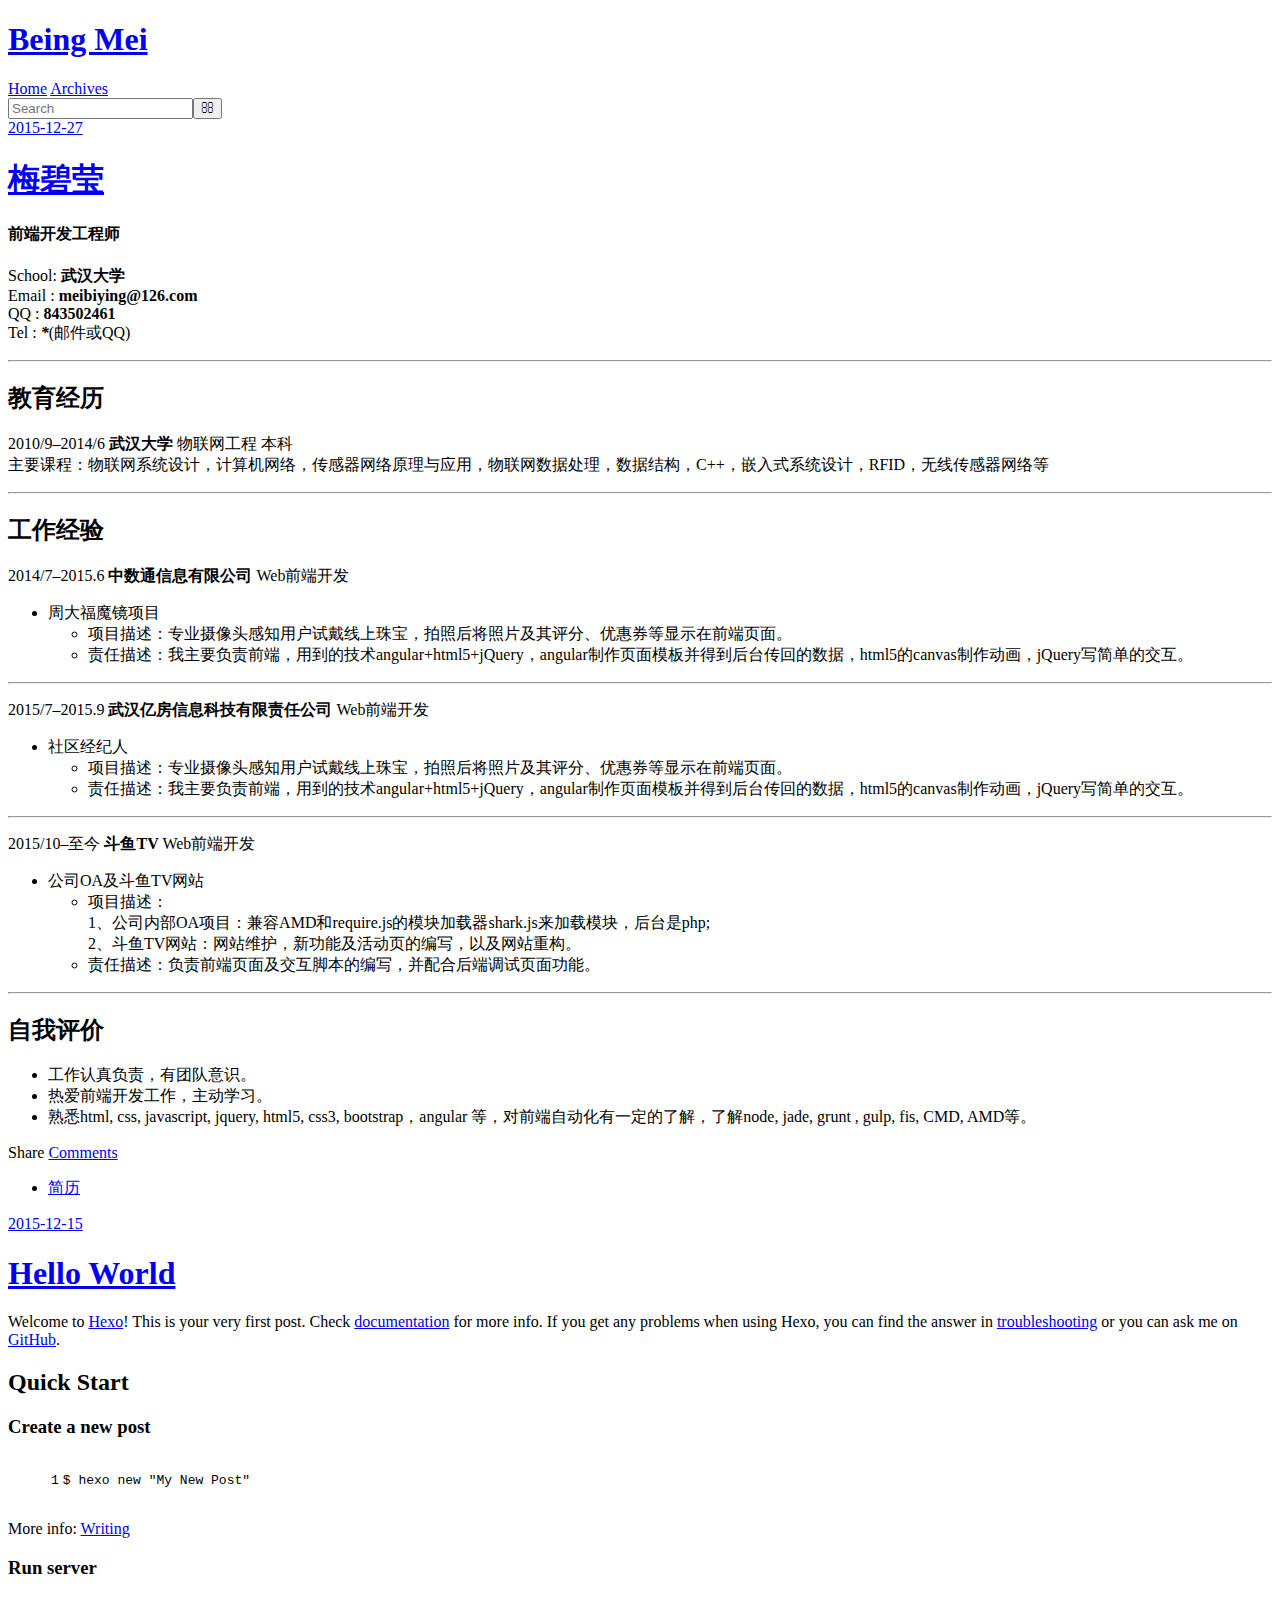
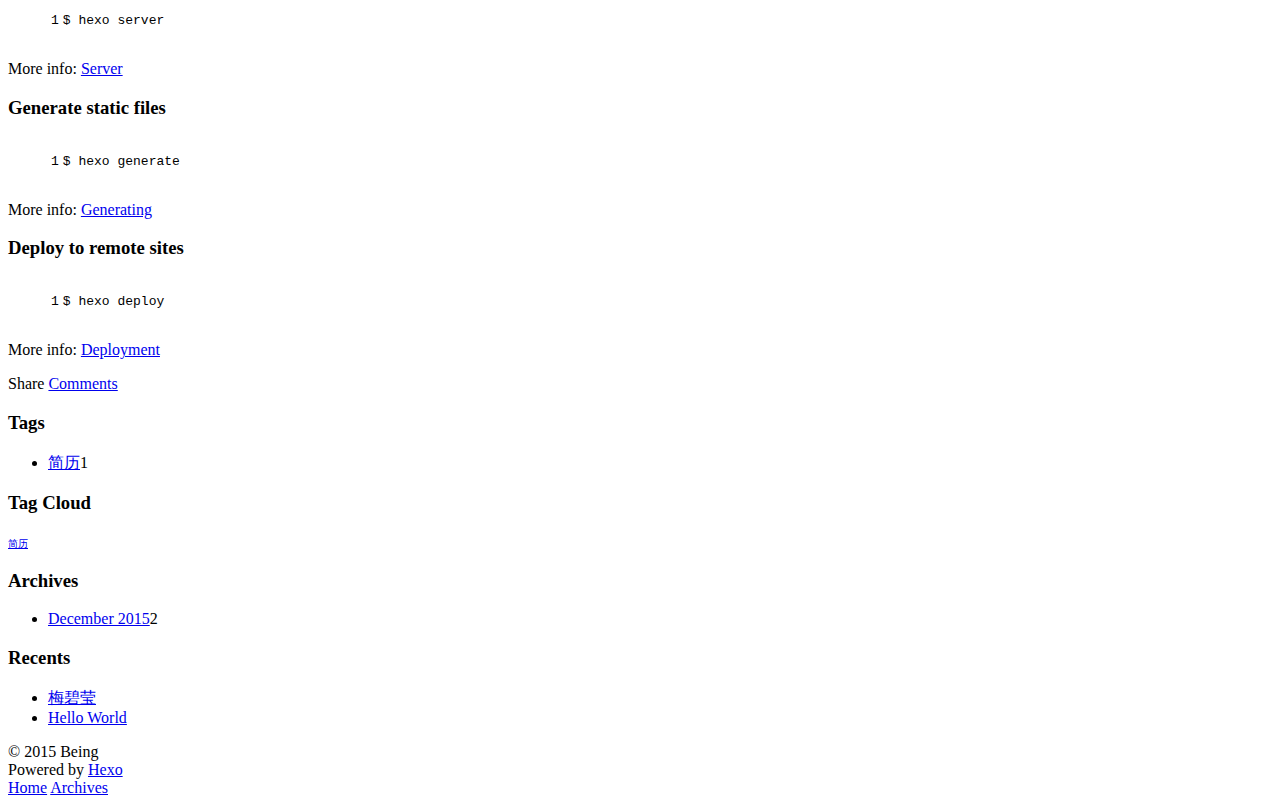
==== index.html @ f61f4438 "Site updated: 2015-12-27 17:57:42" ====
<!DOCTYPE html>
<html>
<head>
  <meta charset="utf-8">
  
  <title>Being Mei</title>
  <meta name="viewport" content="width=device-width, initial-scale=1, maximum-scale=1">
  <meta name="description">
<meta property="og:type" content="website">
<meta property="og:title" content="Being Mei">
<meta property="og:url" content="http://freeethy.github.io/node-hexo/index.html">
<meta property="og:site_name" content="Being Mei">
<meta property="og:description">
<meta name="twitter:card" content="summary">
<meta name="twitter:title" content="Being Mei">
<meta name="twitter:description">
  
    <link rel="alternative" href="/atom.xml" title="Being Mei" type="application/atom+xml">
  
  
    <link rel="icon" href="/favicon.png">
  
  <link href="//fonts.googleapis.com/css?family=Source+Code+Pro" rel="stylesheet" type="text/css">
  <link rel="stylesheet" href="/node-hexo/css/style.css" type="text/css">
  

</head>
<body>
  <div id="container">
    <div id="wrap">
      <header id="header">
  <div id="banner"></div>
  <div id="header-outer" class="outer">
    <div id="header-title" class="inner">
      <h1 id="logo-wrap">
        <a href="/" id="logo">Being Mei</a>
      </h1>
      
    </div>
    <div id="header-inner" class="inner">
      <nav id="main-nav">
        <a id="main-nav-toggle" class="nav-icon"></a>
        
          <a class="main-nav-link" href="/">Home</a>
        
          <a class="main-nav-link" href="/archives">Archives</a>
        
      </nav>
      <nav id="sub-nav">
        
          <a id="nav-rss-link" class="nav-icon" href="/atom.xml" title="RSS Feed"></a>
        
        <a id="nav-search-btn" class="nav-icon" title="Search"></a>
      </nav>
      <div id="search-form-wrap">
        <form action="//google.com/search" method="get" accept-charset="UTF-8" class="search-form"><input type="search" name="q" results="0" class="search-form-input" placeholder="Search"><button type="submit" class="search-form-submit">&#xF002;</button><input type="hidden" name="sitesearch" value="http://freeethy.github.io/node-hexo"></form>
      </div>
    </div>
  </div>
</header>
      <div class="outer">
        <section id="main">
  
    <article id="post-learn-hexo" class="article article-type-post" itemscope itemprop="blogPost">
  <div class="article-meta">
    <a href="/node-hexo/2015/12/27/learn-hexo/" class="article-date">
  <time datetime="2015-12-26T16:00:00.000Z" itemprop="datePublished">2015-12-27</time>
</a>
    
  </div>
  <div class="article-inner">
    
    
      <header class="article-header">
        
  
    <h1 itemprop="name">
      <a class="article-title" href="/node-hexo/2015/12/27/learn-hexo/">梅碧莹</a>
    </h1>
  

      </header>
    
    <div class="article-entry" itemprop="articleBody">
      
        <h4 id="u524D_u7AEF_u5F00_u53D1_u5DE5_u7A0B_u5E08"><a href="#u524D_u7AEF_u5F00_u53D1_u5DE5_u7A0B_u5E08" class="headerlink" title="前端开发工程师"></a>前端开发工程师</h4><p>School: <strong>武汉大学</strong><br>Email : <strong>meibiying@126.com</strong><br>QQ    : <strong>843502461</strong><br>Tel   : <strong><strong><em>*</em></strong></strong>(邮件或QQ)</p>
<hr>
<h2 id="u6559_u80B2_u7ECF_u5386"><a href="#u6559_u80B2_u7ECF_u5386" class="headerlink" title="教育经历"></a>教育经历</h2><p>2010/9–2014/6    <strong>武汉大学</strong>  物联网工程  本科<br>主要课程：物联网系统设计，计算机网络，传感器网络原理与应用，物联网数据处理，数据结构，C++，嵌入式系统设计，RFID，无线传感器网络等</p>
<hr>
<h2 id="u5DE5_u4F5C_u7ECF_u9A8C"><a href="#u5DE5_u4F5C_u7ECF_u9A8C" class="headerlink" title="工作经验"></a>工作经验</h2><p>2014/7–2015.6    <strong>中数通信息有限公司</strong>          Web前端开发</p>
<ul>
<li>周大福魔镜项目<ul>
<li>项目描述：专业摄像头感知用户试戴线上珠宝，拍照后将照片及其评分、优惠券等显示在前端页面。</li>
<li>责任描述：我主要负责前端，用到的技术angular+html5+jQuery，angular制作页面模板并得到后台传回的数据，html5的canvas制作动画，jQuery写简单的交互。</li>
</ul>
</li>
</ul>
<hr>
<p>2015/7–2015.9    <strong>武汉亿房信息科技有限责任公司</strong>  Web前端开发</p>
<ul>
<li>社区经纪人<ul>
<li>项目描述：专业摄像头感知用户试戴线上珠宝，拍照后将照片及其评分、优惠券等显示在前端页面。</li>
<li>责任描述：我主要负责前端，用到的技术angular+html5+jQuery，angular制作页面模板并得到后台传回的数据，html5的canvas制作动画，jQuery写简单的交互。 </li>
</ul>
</li>
</ul>
<hr>
<p>2015/10–至今      <strong>斗鱼TV</strong>  Web前端开发</p>
<ul>
<li>公司OA及斗鱼TV网站<ul>
<li>项目描述：<br>  1、公司内部OA项目：兼容AMD和require.js的模块加载器shark.js来加载模块，后台是php;<br>  2、斗鱼TV网站：网站维护，新功能及活动页的编写，以及网站重构。</li>
<li>责任描述：负责前端页面及交互脚本的编写，并配合后端调试页面功能。</li>
</ul>
</li>
</ul>
<hr>
<h2 id="u81EA_u6211_u8BC4_u4EF7"><a href="#u81EA_u6211_u8BC4_u4EF7" class="headerlink" title="自我评价"></a>自我评价</h2><ul>
<li>工作认真负责，有团队意识。 </li>
<li>热爱前端开发工作，主动学习。 </li>
<li>熟悉html, css, javascript, jquery, html5, css3, bootstrap，angular 等，对前端自动化有一定的了解，了解node, jade, grunt , gulp, fis, CMD, AMD等。</li>
</ul>

      
    </div>
    <footer class="article-footer">
      <a data-url="http://freeethy.github.io/node-hexo/2015/12/27/learn-hexo/" data-id="ciiobfbra00010czrwdf399gy" class="article-share-link">Share</a>
      
        <a href="http://freeethy.github.io/node-hexo/2015/12/27/learn-hexo/#disqus_thread" class="article-comment-link">Comments</a>
      
      
  <ul class="article-tag-list"><li class="article-tag-list-item"><a class="article-tag-list-link" href="/node-hexo/tags/简历/">简历</a></li></ul>

    </footer>
  </div>
  
</article>


  
    <article id="post-hello-world" class="article article-type-post" itemscope itemprop="blogPost">
  <div class="article-meta">
    <a href="/node-hexo/2015/12/15/hello-world/" class="article-date">
  <time datetime="2015-12-15T15:54:50.000Z" itemprop="datePublished">2015-12-15</time>
</a>
    
  </div>
  <div class="article-inner">
    
    
      <header class="article-header">
        
  
    <h1 itemprop="name">
      <a class="article-title" href="/node-hexo/2015/12/15/hello-world/">Hello World</a>
    </h1>
  

      </header>
    
    <div class="article-entry" itemprop="articleBody">
      
        <p>Welcome to <a href="http://hexo.io/" target="_blank" rel="external">Hexo</a>! This is your very first post. Check <a href="http://hexo.io/docs/" target="_blank" rel="external">documentation</a> for more info. If you get any problems when using Hexo, you can find the answer in <a href="http://hexo.io/docs/troubleshooting.html" target="_blank" rel="external">troubleshooting</a> or you can ask me on <a href="https://github.com/hexojs/hexo/issues" target="_blank" rel="external">GitHub</a>.</p>
<h2 id="Quick_Start"><a href="#Quick_Start" class="headerlink" title="Quick Start"></a>Quick Start</h2><h3 id="Create_a_new_post"><a href="#Create_a_new_post" class="headerlink" title="Create a new post"></a>Create a new post</h3><figure class="highlight bash"><table><tr><td class="gutter"><pre><span class="line">1</span><br></pre></td><td class="code"><pre><span class="line">$ hexo new <span class="string">"My New Post"</span></span><br></pre></td></tr></table></figure>
<p>More info: <a href="http://hexo.io/docs/writing.html" target="_blank" rel="external">Writing</a></p>
<h3 id="Run_server"><a href="#Run_server" class="headerlink" title="Run server"></a>Run server</h3><figure class="highlight bash"><table><tr><td class="gutter"><pre><span class="line">1</span><br></pre></td><td class="code"><pre><span class="line">$ hexo server</span><br></pre></td></tr></table></figure>
<p>More info: <a href="http://hexo.io/docs/server.html" target="_blank" rel="external">Server</a></p>
<h3 id="Generate_static_files"><a href="#Generate_static_files" class="headerlink" title="Generate static files"></a>Generate static files</h3><figure class="highlight bash"><table><tr><td class="gutter"><pre><span class="line">1</span><br></pre></td><td class="code"><pre><span class="line">$ hexo generate</span><br></pre></td></tr></table></figure>
<p>More info: <a href="http://hexo.io/docs/generating.html" target="_blank" rel="external">Generating</a></p>
<h3 id="Deploy_to_remote_sites"><a href="#Deploy_to_remote_sites" class="headerlink" title="Deploy to remote sites"></a>Deploy to remote sites</h3><figure class="highlight bash"><table><tr><td class="gutter"><pre><span class="line">1</span><br></pre></td><td class="code"><pre><span class="line">$ hexo deploy</span><br></pre></td></tr></table></figure>
<p>More info: <a href="http://hexo.io/docs/deployment.html" target="_blank" rel="external">Deployment</a></p>

      
    </div>
    <footer class="article-footer">
      <a data-url="http://freeethy.github.io/node-hexo/2015/12/15/hello-world/" data-id="ciiobfbr200000czrcq1jg45f" class="article-share-link">Share</a>
      
        <a href="http://freeethy.github.io/node-hexo/2015/12/15/hello-world/#disqus_thread" class="article-comment-link">Comments</a>
      
      
    </footer>
  </div>
  
</article>


  
  
</section>
        
          <aside id="sidebar">
  
    
  
    
  <div class="widget-wrap">
    <h3 class="widget-title">Tags</h3>
    <div class="widget">
      <ul class="tag-list"><li class="tag-list-item"><a class="tag-list-link" href="/node-hexo/tags/简历/">简历</a><span class="tag-list-count">1</span></li></ul>
    </div>
  </div>

  
    
  <div class="widget-wrap">
    <h3 class="widget-title">Tag Cloud</h3>
    <div class="widget tagcloud">
      <a href="/node-hexo/tags/简历/" style="font-size: 10px;">简历</a>
    </div>
  </div>

  
    
  <div class="widget-wrap">
    <h3 class="widget-title">Archives</h3>
    <div class="widget">
      <ul class="archive-list"><li class="archive-list-item"><a class="archive-list-link" href="/node-hexo/archives/2015/12/">December 2015</a><span class="archive-list-count">2</span></li></ul>
    </div>
  </div>

  
    
  <div class="widget-wrap">
    <h3 class="widget-title">Recents</h3>
    <div class="widget">
      <ul>
        
          <li>
            <a href="/node-hexo/2015/12/27/learn-hexo/">梅碧莹</a>
          </li>
        
          <li>
            <a href="/node-hexo/2015/12/15/hello-world/">Hello World</a>
          </li>
        
      </ul>
    </div>
  </div>

  
</aside>
        
      </div>
      <footer id="footer">
  
  <div class="outer">
    <div id="footer-info" class="inner">
      &copy; 2015 Being<br>
      Powered by <a href="http://hexo.io/" target="_blank">Hexo</a>
    </div>
  </div>
</footer>
    </div>
    <nav id="mobile-nav">
  
    <a href="/" class="mobile-nav-link">Home</a>
  
    <a href="/archives" class="mobile-nav-link">Archives</a>
  
</nav>
    
<script>
  var disqus_shortname = 'freeethy';
  
  (function(){
    var dsq = document.createElement('script');
    dsq.type = 'text/javascript';
    dsq.async = true;
    dsq.src = '//' + disqus_shortname + '.disqus.com/count.js';
    (document.getElementsByTagName('head')[0] || document.getElementsByTagName('body')[0]).appendChild(dsq);
  })();
</script>


<script src="//ajax.googleapis.com/ajax/libs/jquery/2.0.3/jquery.min.js"></script>


  <link rel="stylesheet" href="/node-hexo/fancybox/jquery.fancybox.css" type="text/css">
  <script src="/node-hexo/fancybox/jquery.fancybox.pack.js" type="text/javascript"></script>


<script src="/node-hexo/js/script.js" type="text/javascript"></script>

  </div>

  <script id="dsq-count-scr" src="//freeethy.disqus.com/count.js" async></script>
</body>
</html>
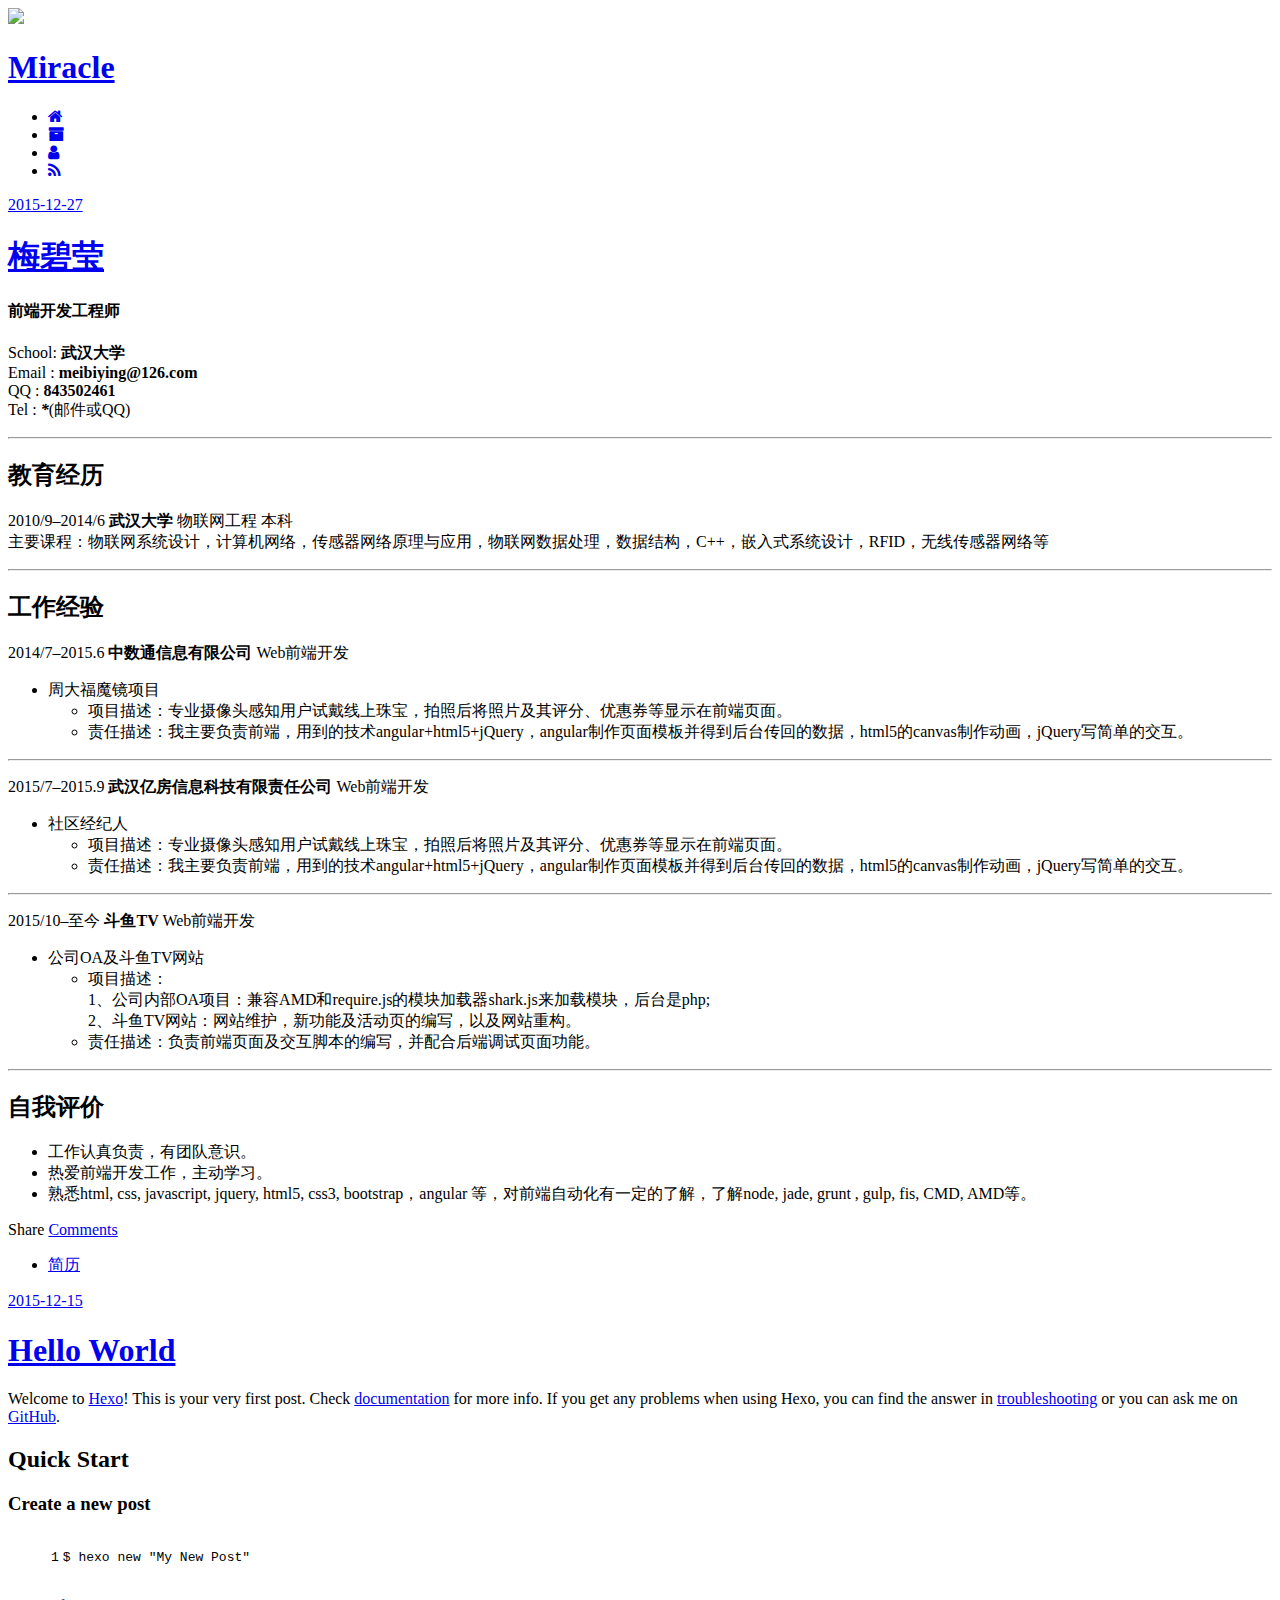
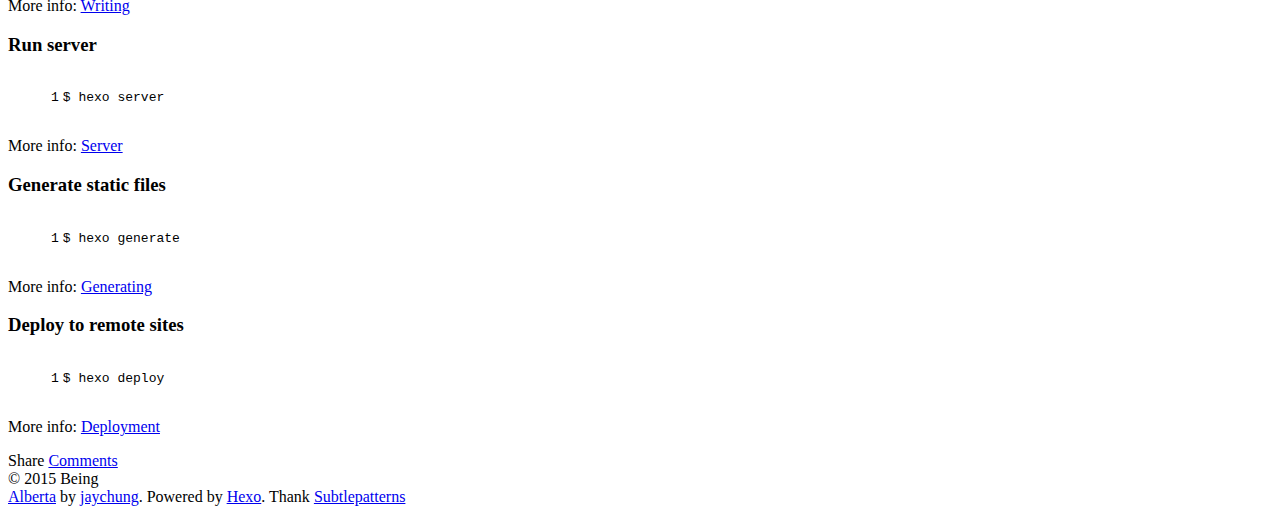
==== commit 02f40233: "Site updated: 2015-12-27 18:06:58" ====
--- a/index.html
+++ b/index.html
@@ -3,58 +3,56 @@
 <head>
   <meta charset="utf-8">
   
-  <title>Being Mei</title>
+  <title>Miracle</title>
   <meta name="viewport" content="width=device-width, initial-scale=1, maximum-scale=1">
   <meta name="description">
 <meta property="og:type" content="website">
-<meta property="og:title" content="Being Mei">
+<meta property="og:title" content="Miracle">
 <meta property="og:url" content="http://freeethy.github.io/node-hexo/index.html">
-<meta property="og:site_name" content="Being Mei">
+<meta property="og:site_name" content="Miracle">
 <meta property="og:description">
 <meta name="twitter:card" content="summary">
-<meta name="twitter:title" content="Being Mei">
+<meta name="twitter:title" content="Miracle">
 <meta name="twitter:description">
   
-    <link rel="alternative" href="/atom.xml" title="Being Mei" type="application/atom+xml">
-  
-  
-    <link rel="icon" href="/favicon.png">
+    <link rel="alternative" href="/atom.xml" title="Miracle" type="application/atom+xml">
+  
   
   <link href="//fonts.googleapis.com/css?family=Source+Code+Pro" rel="stylesheet" type="text/css">
+  <link href="//maxcdn.bootstrapcdn.com/font-awesome/4.2.0/css/font-awesome.min.css" rel="stylesheet">
   <link rel="stylesheet" href="/node-hexo/css/style.css" type="text/css">
   
-
 </head>
 <body>
   <div id="container">
     <div id="wrap">
       <header id="header">
-  <div id="banner"></div>
+  <div id="overlay"></div>
   <div id="header-outer" class="outer">
+    <div id="profile_img">
+      <img id="circle_img" src="holder.js/150x150" />
+    </div>
     <div id="header-title" class="inner">
       <h1 id="logo-wrap">
-        <a href="/" id="logo">Being Mei</a>
+        <a href="/" id="logo">Miracle</a>
       </h1>
       
     </div>
-    <div id="header-inner" class="inner">
+    <div id="header-menu">
       <nav id="main-nav">
-        <a id="main-nav-toggle" class="nav-icon"></a>
-        
-          <a class="main-nav-link" href="/">Home</a>
-        
-          <a class="main-nav-link" href="/archives">Archives</a>
-        
+        <ul>
+        
+          <li><a href="/"><i class="fa fa-home icon-setting"></i></a></li>
+        
+          <li><a href="/archives"><i class="fa fa-archive icon-setting"></i></a></li>
+        
+          <li><a href="/about"><i class="fa fa-user icon-setting"></i></a></li>
+        
+        
+          <li><a href="/atom.xml"><i class="fa fa-rss %> icon-setting"></i></a></li>
+        
+        </ul>
       </nav>
-      <nav id="sub-nav">
-        
-          <a id="nav-rss-link" class="nav-icon" href="/atom.xml" title="RSS Feed"></a>
-        
-        <a id="nav-search-btn" class="nav-icon" title="Search"></a>
-      </nav>
-      <div id="search-form-wrap">
-        <form action="//google.com/search" method="get" accept-charset="UTF-8" class="search-form"><input type="search" name="q" results="0" class="search-form-input" placeholder="Search"><button type="submit" class="search-form-submit">&#xF002;</button><input type="hidden" name="sitesearch" value="http://freeethy.github.io/node-hexo"></form>
-      </div>
     </div>
   </div>
 </header>
@@ -187,76 +185,18 @@
   
 </section>
         
-          <aside id="sidebar">
-  
-    
-  
-    
-  <div class="widget-wrap">
-    <h3 class="widget-title">Tags</h3>
-    <div class="widget">
-      <ul class="tag-list"><li class="tag-list-item"><a class="tag-list-link" href="/node-hexo/tags/简历/">简历</a><span class="tag-list-count">1</span></li></ul>
-    </div>
-  </div>
-
-  
-    
-  <div class="widget-wrap">
-    <h3 class="widget-title">Tag Cloud</h3>
-    <div class="widget tagcloud">
-      <a href="/node-hexo/tags/简历/" style="font-size: 10px;">简历</a>
-    </div>
-  </div>
-
-  
-    
-  <div class="widget-wrap">
-    <h3 class="widget-title">Archives</h3>
-    <div class="widget">
-      <ul class="archive-list"><li class="archive-list-item"><a class="archive-list-link" href="/node-hexo/archives/2015/12/">December 2015</a><span class="archive-list-count">2</span></li></ul>
-    </div>
-  </div>
-
-  
-    
-  <div class="widget-wrap">
-    <h3 class="widget-title">Recents</h3>
-    <div class="widget">
-      <ul>
-        
-          <li>
-            <a href="/node-hexo/2015/12/27/learn-hexo/">梅碧莹</a>
-          </li>
-        
-          <li>
-            <a href="/node-hexo/2015/12/15/hello-world/">Hello World</a>
-          </li>
-        
-      </ul>
-    </div>
-  </div>
-
-  
-</aside>
-        
       </div>
       <footer id="footer">
   
   <div class="outer">
     <div id="footer-info" class="inner">
       &copy; 2015 Being<br>
-      Powered by <a href="http://hexo.io/" target="_blank">Hexo</a>
+      <a href="https://github.com/ken8203/hexo-theme-alberta" target="_blank">Alberta</a> by <a href="http://jaychung.tw" target="_blank">jaychung</a>. Powered by <a href="http://hexo.io/" target="_blank">Hexo</a>. Thank <a href="http://subtlepatterns.com/" target="_blank">Subtlepatterns</a>
     </div>
   </div>
 </footer>
     </div>
-    <nav id="mobile-nav">
-  
-    <a href="/" class="mobile-nav-link">Home</a>
-  
-    <a href="/archives" class="mobile-nav-link">Archives</a>
-  
-</nav>
+    
     
 <script>
   var disqus_shortname = 'freeethy';
@@ -272,7 +212,7 @@
 
 
 <script src="//ajax.googleapis.com/ajax/libs/jquery/2.0.3/jquery.min.js"></script>
-
+<script src="//imsky.github.io/holder/holder.js"></script>
 
   <link rel="stylesheet" href="/node-hexo/fancybox/jquery.fancybox.css" type="text/css">
   <script src="/node-hexo/fancybox/jquery.fancybox.pack.js" type="text/javascript"></script>
@@ -281,7 +221,5 @@
 <script src="/node-hexo/js/script.js" type="text/javascript"></script>
 
   </div>
-
-  <script id="dsq-count-scr" src="//freeethy.disqus.com/count.js" async></script>
 </body>
 </html>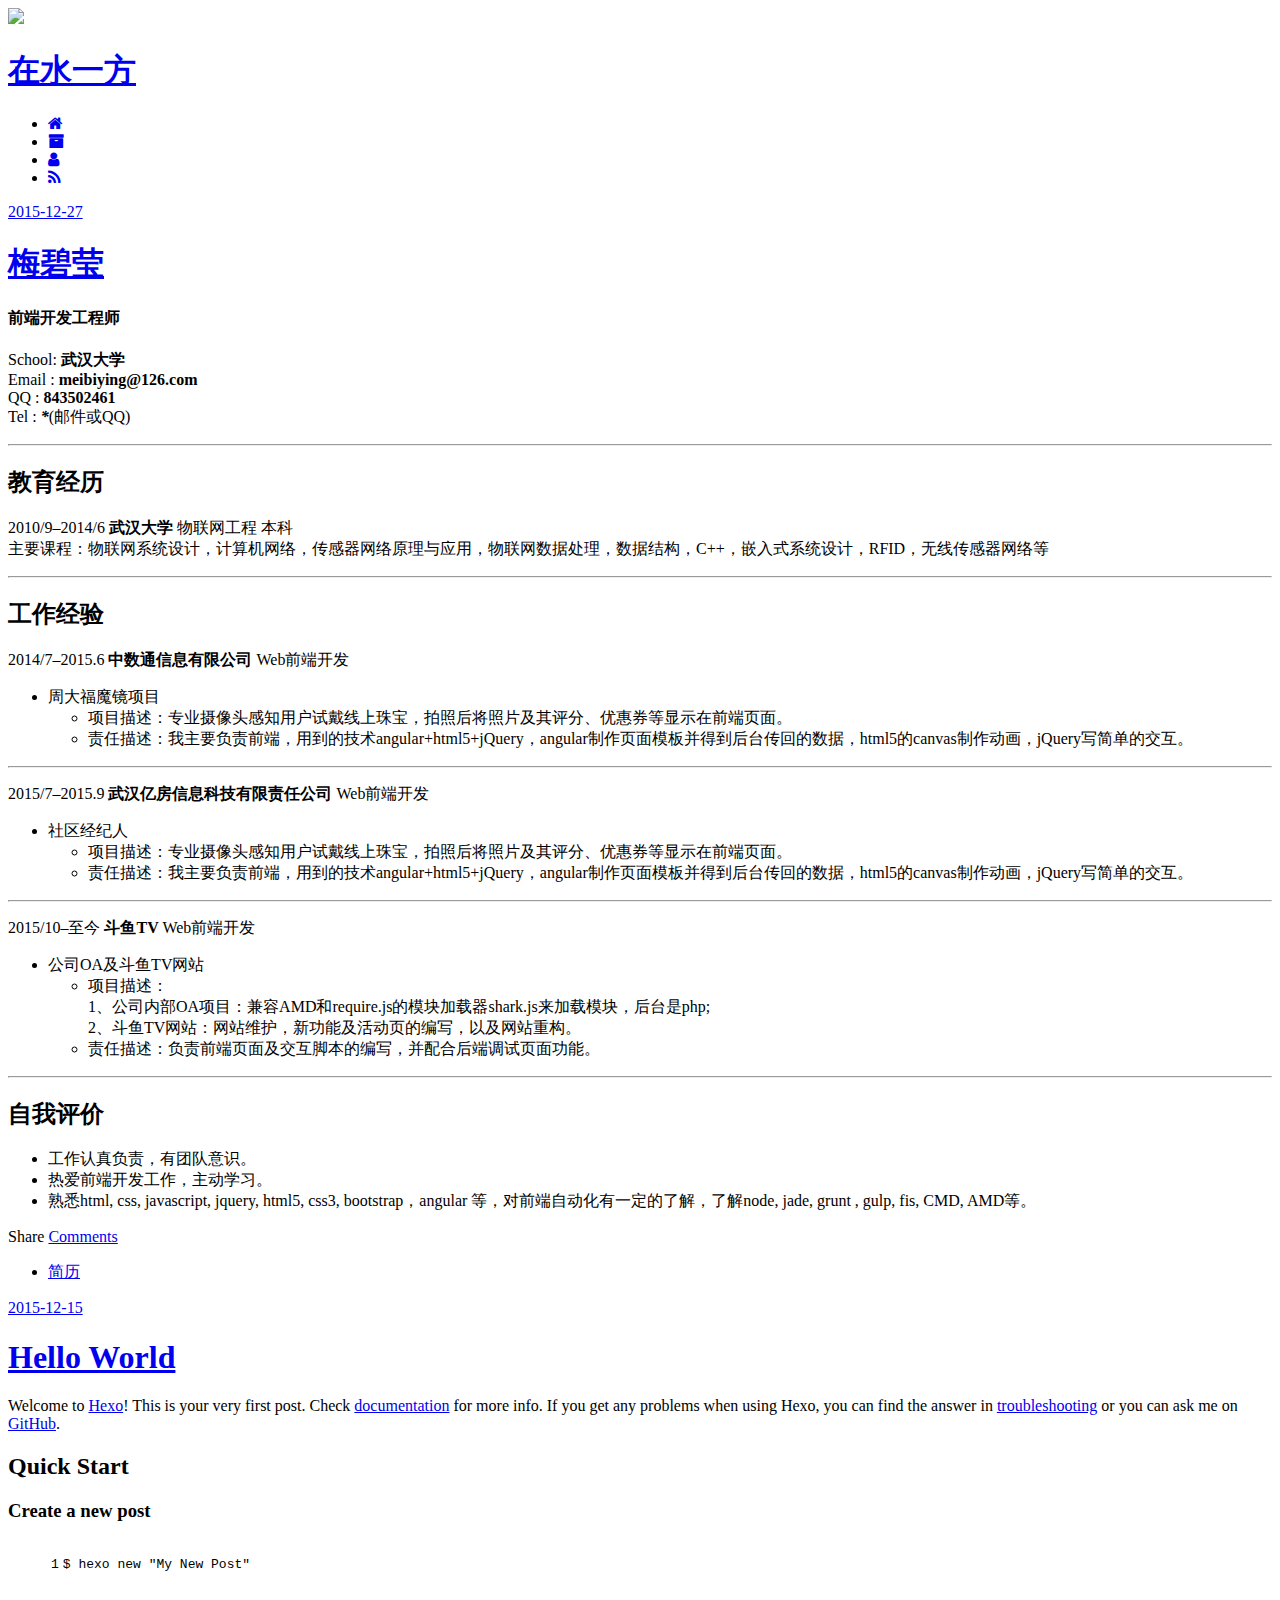
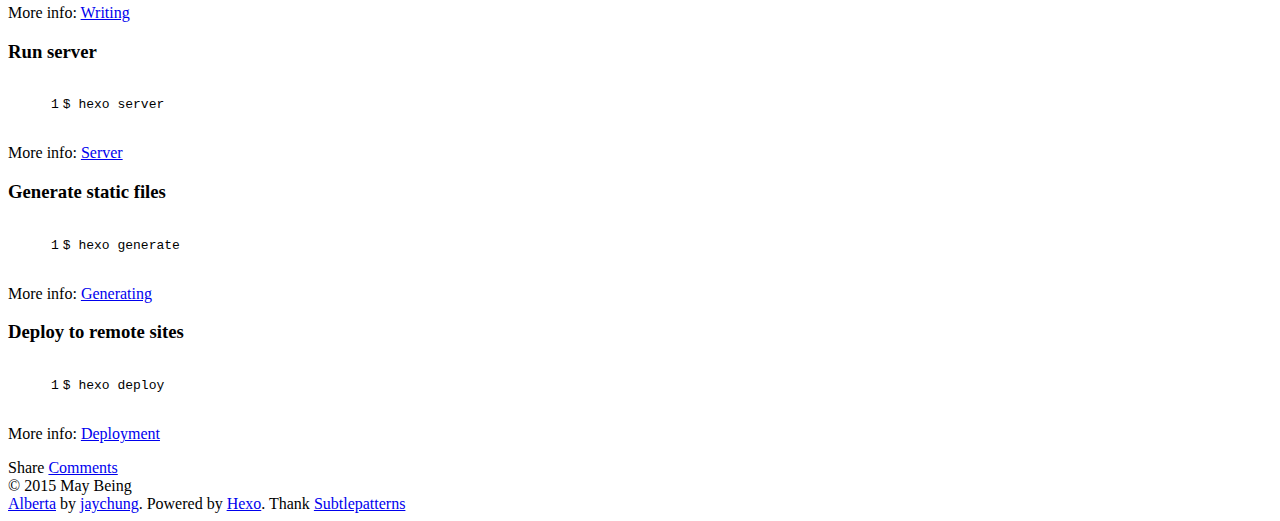
==== commit 82ffe898: "Site updated: 2015-12-27 18:09:26" ====
--- a/index.html
+++ b/index.html
@@ -3,19 +3,19 @@
 <head>
   <meta charset="utf-8">
   
-  <title>Miracle</title>
+  <title>在水一方</title>
   <meta name="viewport" content="width=device-width, initial-scale=1, maximum-scale=1">
   <meta name="description">
 <meta property="og:type" content="website">
-<meta property="og:title" content="Miracle">
+<meta property="og:title" content="在水一方">
 <meta property="og:url" content="http://freeethy.github.io/node-hexo/index.html">
-<meta property="og:site_name" content="Miracle">
+<meta property="og:site_name" content="在水一方">
 <meta property="og:description">
 <meta name="twitter:card" content="summary">
-<meta name="twitter:title" content="Miracle">
+<meta name="twitter:title" content="在水一方">
 <meta name="twitter:description">
   
-    <link rel="alternative" href="/atom.xml" title="Miracle" type="application/atom+xml">
+    <link rel="alternative" href="/atom.xml" title="在水一方" type="application/atom+xml">
   
   
   <link href="//fonts.googleapis.com/css?family=Source+Code+Pro" rel="stylesheet" type="text/css">
@@ -34,7 +34,7 @@
     </div>
     <div id="header-title" class="inner">
       <h1 id="logo-wrap">
-        <a href="/" id="logo">Miracle</a>
+        <a href="/" id="logo">在水一方</a>
       </h1>
       
     </div>
@@ -190,7 +190,7 @@
   
   <div class="outer">
     <div id="footer-info" class="inner">
-      &copy; 2015 Being<br>
+      &copy; 2015 May Being<br>
       <a href="https://github.com/ken8203/hexo-theme-alberta" target="_blank">Alberta</a> by <a href="http://jaychung.tw" target="_blank">jaychung</a>. Powered by <a href="http://hexo.io/" target="_blank">Hexo</a>. Thank <a href="http://subtlepatterns.com/" target="_blank">Subtlepatterns</a>
     </div>
   </div>
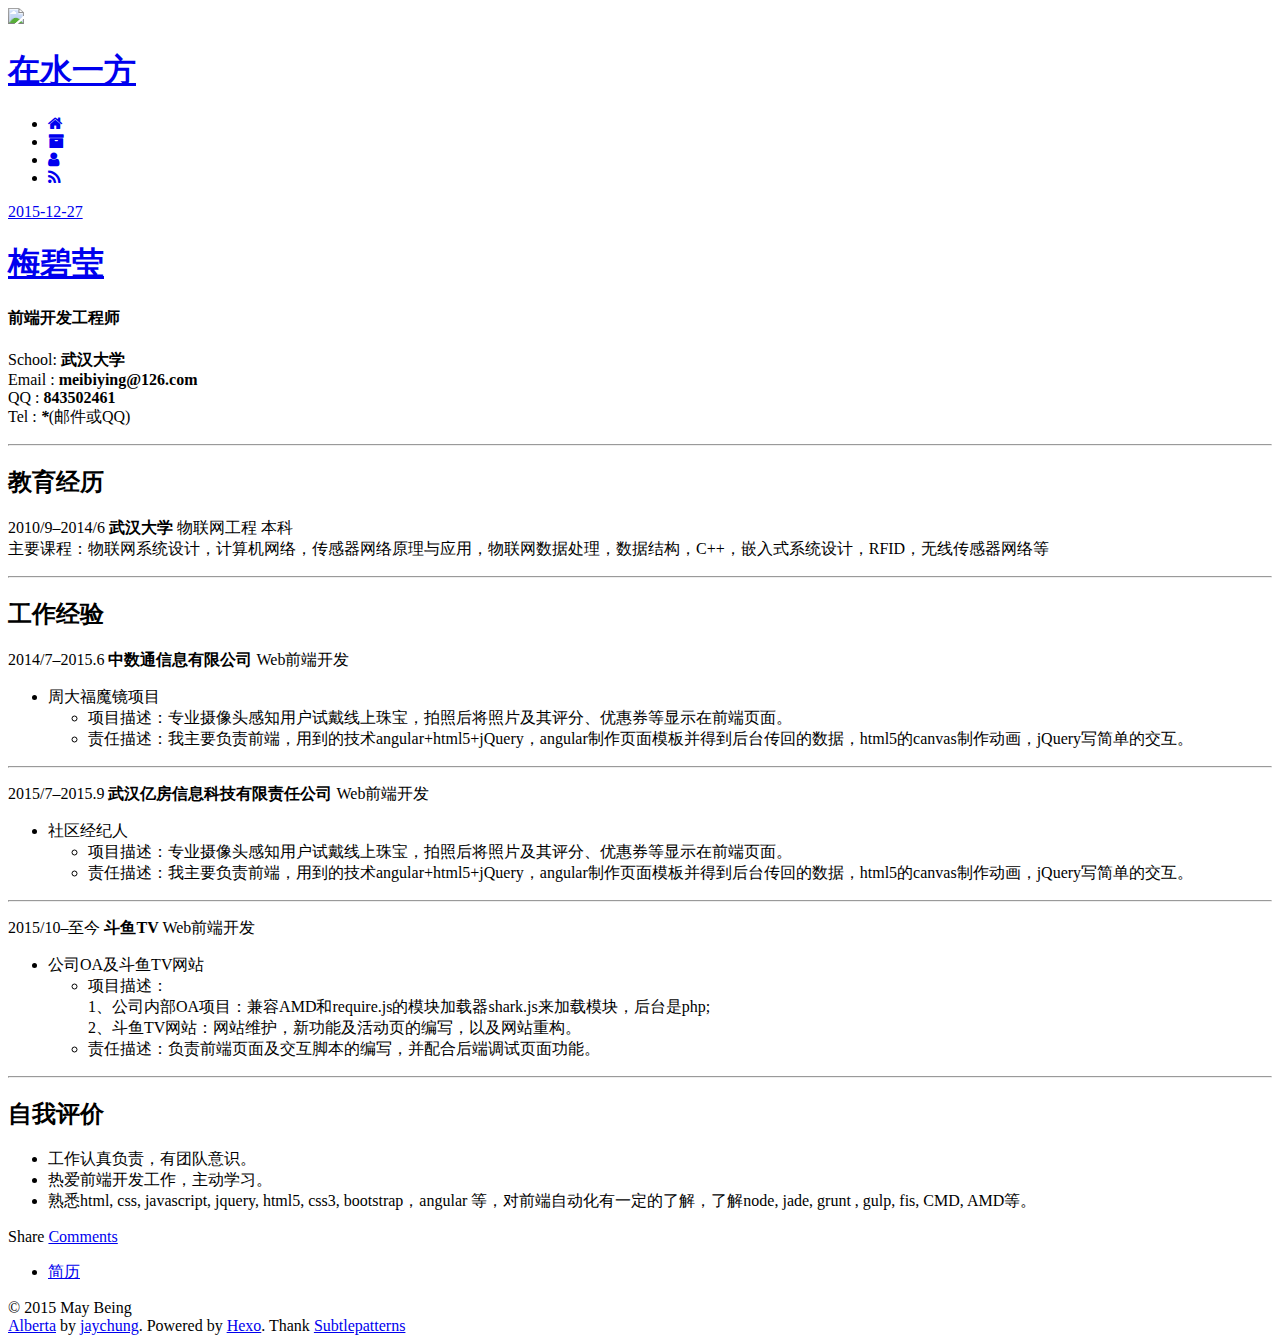
==== commit cf13e08f: "Site updated: 2015-12-27 18:19:25" ====
--- a/index.html
+++ b/index.html
@@ -135,53 +135,6 @@
 
 
   
-    <article id="post-hello-world" class="article article-type-post" itemscope itemprop="blogPost">
-  <div class="article-meta">
-    <a href="/node-hexo/2015/12/15/hello-world/" class="article-date">
-  <time datetime="2015-12-15T15:54:50.000Z" itemprop="datePublished">2015-12-15</time>
-</a>
-    
-  </div>
-  <div class="article-inner">
-    
-    
-      <header class="article-header">
-        
-  
-    <h1 itemprop="name">
-      <a class="article-title" href="/node-hexo/2015/12/15/hello-world/">Hello World</a>
-    </h1>
-  
-
-      </header>
-    
-    <div class="article-entry" itemprop="articleBody">
-      
-        <p>Welcome to <a href="http://hexo.io/" target="_blank" rel="external">Hexo</a>! This is your very first post. Check <a href="http://hexo.io/docs/" target="_blank" rel="external">documentation</a> for more info. If you get any problems when using Hexo, you can find the answer in <a href="http://hexo.io/docs/troubleshooting.html" target="_blank" rel="external">troubleshooting</a> or you can ask me on <a href="https://github.com/hexojs/hexo/issues" target="_blank" rel="external">GitHub</a>.</p>
-<h2 id="Quick_Start"><a href="#Quick_Start" class="headerlink" title="Quick Start"></a>Quick Start</h2><h3 id="Create_a_new_post"><a href="#Create_a_new_post" class="headerlink" title="Create a new post"></a>Create a new post</h3><figure class="highlight bash"><table><tr><td class="gutter"><pre><span class="line">1</span><br></pre></td><td class="code"><pre><span class="line">$ hexo new <span class="string">"My New Post"</span></span><br></pre></td></tr></table></figure>
-<p>More info: <a href="http://hexo.io/docs/writing.html" target="_blank" rel="external">Writing</a></p>
-<h3 id="Run_server"><a href="#Run_server" class="headerlink" title="Run server"></a>Run server</h3><figure class="highlight bash"><table><tr><td class="gutter"><pre><span class="line">1</span><br></pre></td><td class="code"><pre><span class="line">$ hexo server</span><br></pre></td></tr></table></figure>
-<p>More info: <a href="http://hexo.io/docs/server.html" target="_blank" rel="external">Server</a></p>
-<h3 id="Generate_static_files"><a href="#Generate_static_files" class="headerlink" title="Generate static files"></a>Generate static files</h3><figure class="highlight bash"><table><tr><td class="gutter"><pre><span class="line">1</span><br></pre></td><td class="code"><pre><span class="line">$ hexo generate</span><br></pre></td></tr></table></figure>
-<p>More info: <a href="http://hexo.io/docs/generating.html" target="_blank" rel="external">Generating</a></p>
-<h3 id="Deploy_to_remote_sites"><a href="#Deploy_to_remote_sites" class="headerlink" title="Deploy to remote sites"></a>Deploy to remote sites</h3><figure class="highlight bash"><table><tr><td class="gutter"><pre><span class="line">1</span><br></pre></td><td class="code"><pre><span class="line">$ hexo deploy</span><br></pre></td></tr></table></figure>
-<p>More info: <a href="http://hexo.io/docs/deployment.html" target="_blank" rel="external">Deployment</a></p>
-
-      
-    </div>
-    <footer class="article-footer">
-      <a data-url="http://freeethy.github.io/node-hexo/2015/12/15/hello-world/" data-id="ciiobfbr200000czrcq1jg45f" class="article-share-link">Share</a>
-      
-        <a href="http://freeethy.github.io/node-hexo/2015/12/15/hello-world/#disqus_thread" class="article-comment-link">Comments</a>
-      
-      
-    </footer>
-  </div>
-  
-</article>
-
-
-  
   
 </section>
         
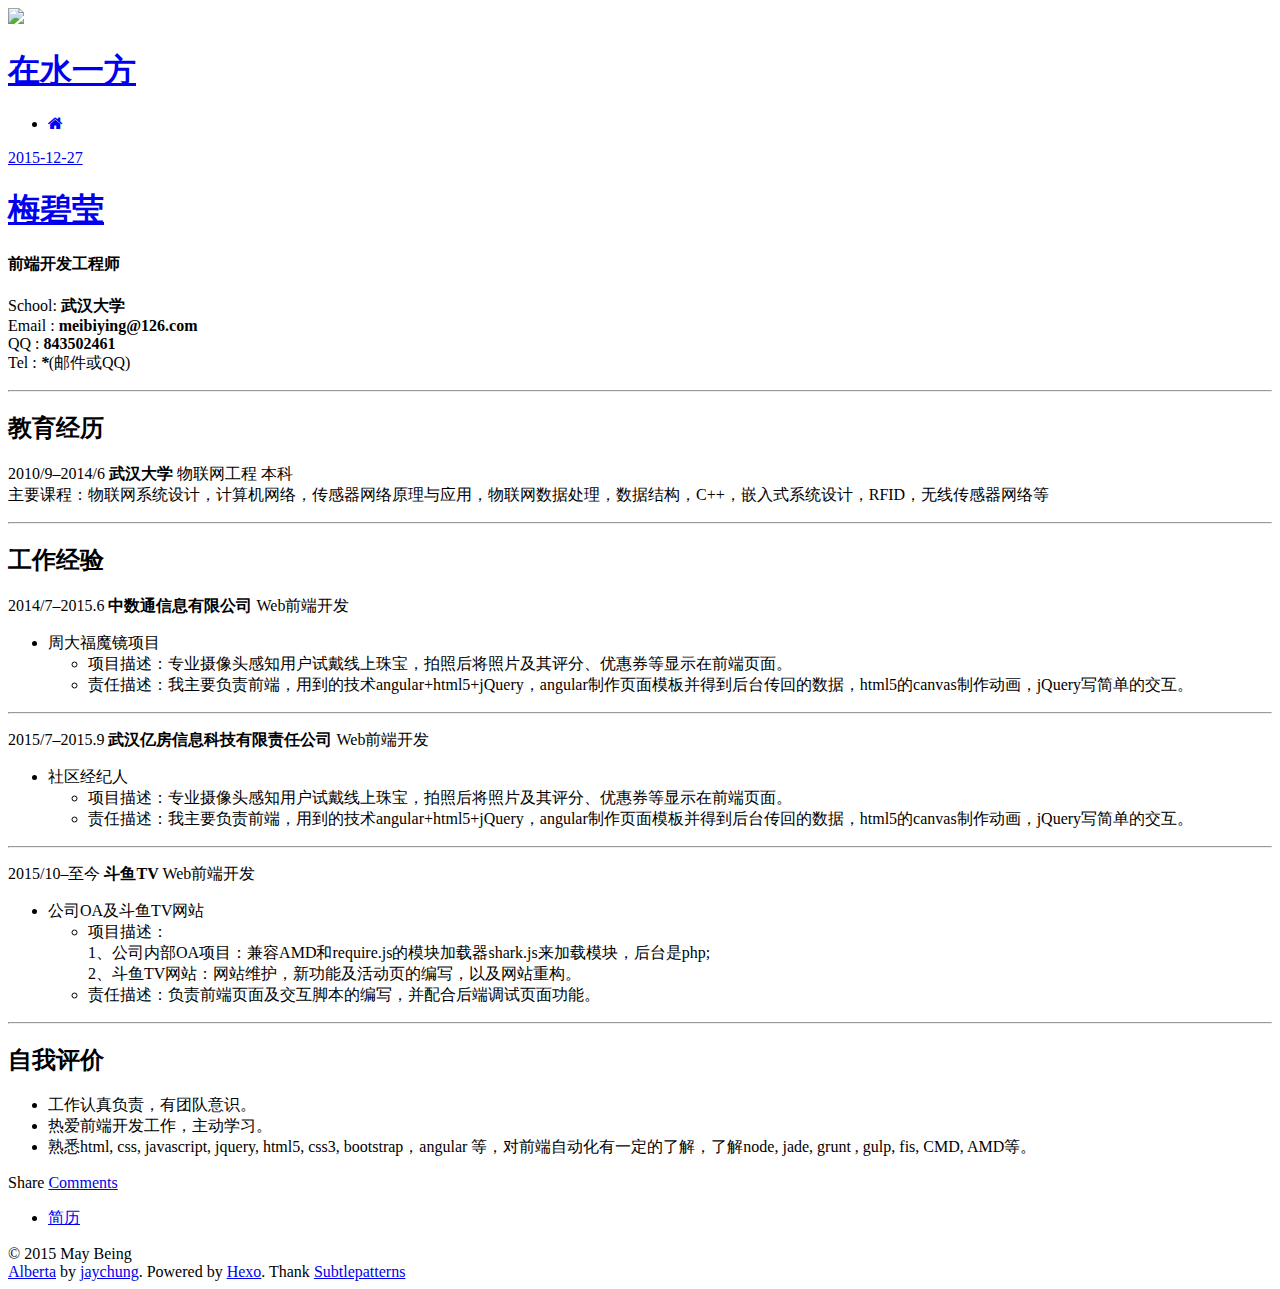
==== commit 017606a2: "Site updated: 2015-12-27 18:30:44" ====
--- a/index.html
+++ b/index.html
@@ -15,8 +15,6 @@
 <meta name="twitter:title" content="在水一方">
 <meta name="twitter:description">
   
-    <link rel="alternative" href="/atom.xml" title="在水一方" type="application/atom+xml">
-  
   
   <link href="//fonts.googleapis.com/css?family=Source+Code+Pro" rel="stylesheet" type="text/css">
   <link href="//maxcdn.bootstrapcdn.com/font-awesome/4.2.0/css/font-awesome.min.css" rel="stylesheet">
@@ -30,7 +28,7 @@
   <div id="overlay"></div>
   <div id="header-outer" class="outer">
     <div id="profile_img">
-      <img id="circle_img" src="holder.js/150x150" />
+      <img id="circle_img" src="source/css/images/me.jpg" />
     </div>
     <div id="header-title" class="inner">
       <h1 id="logo-wrap">
@@ -44,12 +42,6 @@
         
           <li><a href="/"><i class="fa fa-home icon-setting"></i></a></li>
         
-          <li><a href="/archives"><i class="fa fa-archive icon-setting"></i></a></li>
-        
-          <li><a href="/about"><i class="fa fa-user icon-setting"></i></a></li>
-        
-        
-          <li><a href="/atom.xml"><i class="fa fa-rss %> icon-setting"></i></a></li>
         
         </ul>
       </nav>
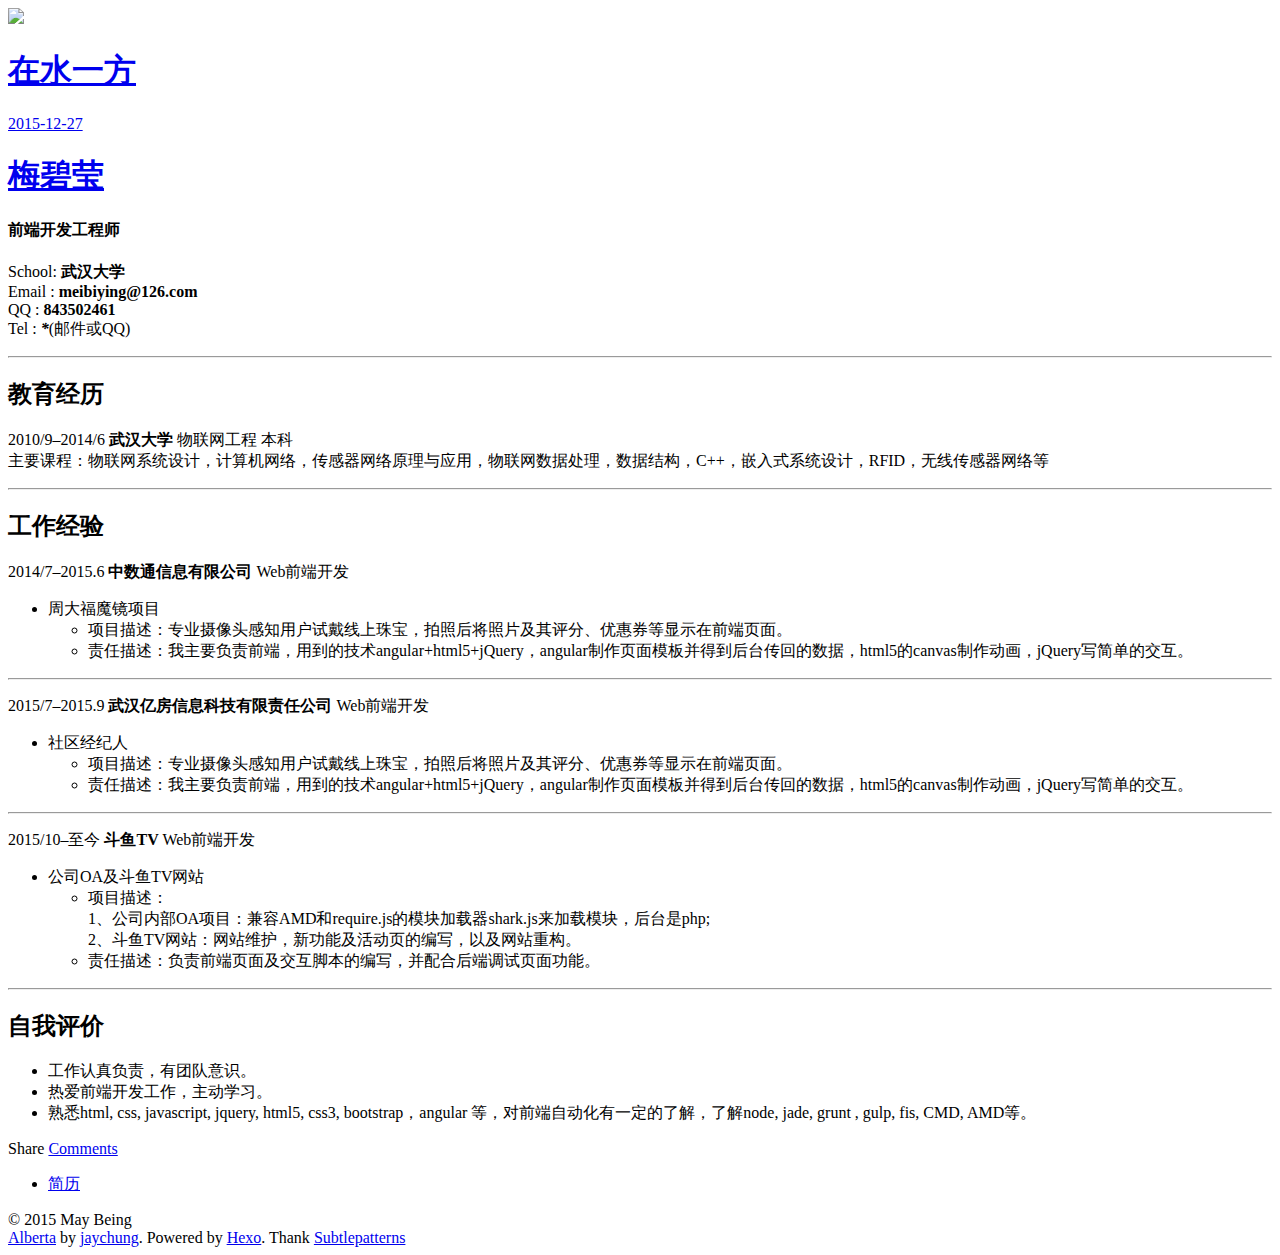
==== commit fec5dd4e: "Site updated: 2015-12-27 18:33:33" ====
--- a/index.html
+++ b/index.html
@@ -39,8 +39,6 @@
     <div id="header-menu">
       <nav id="main-nav">
         <ul>
-        
-          <li><a href="/"><i class="fa fa-home icon-setting"></i></a></li>
         
         
         </ul>
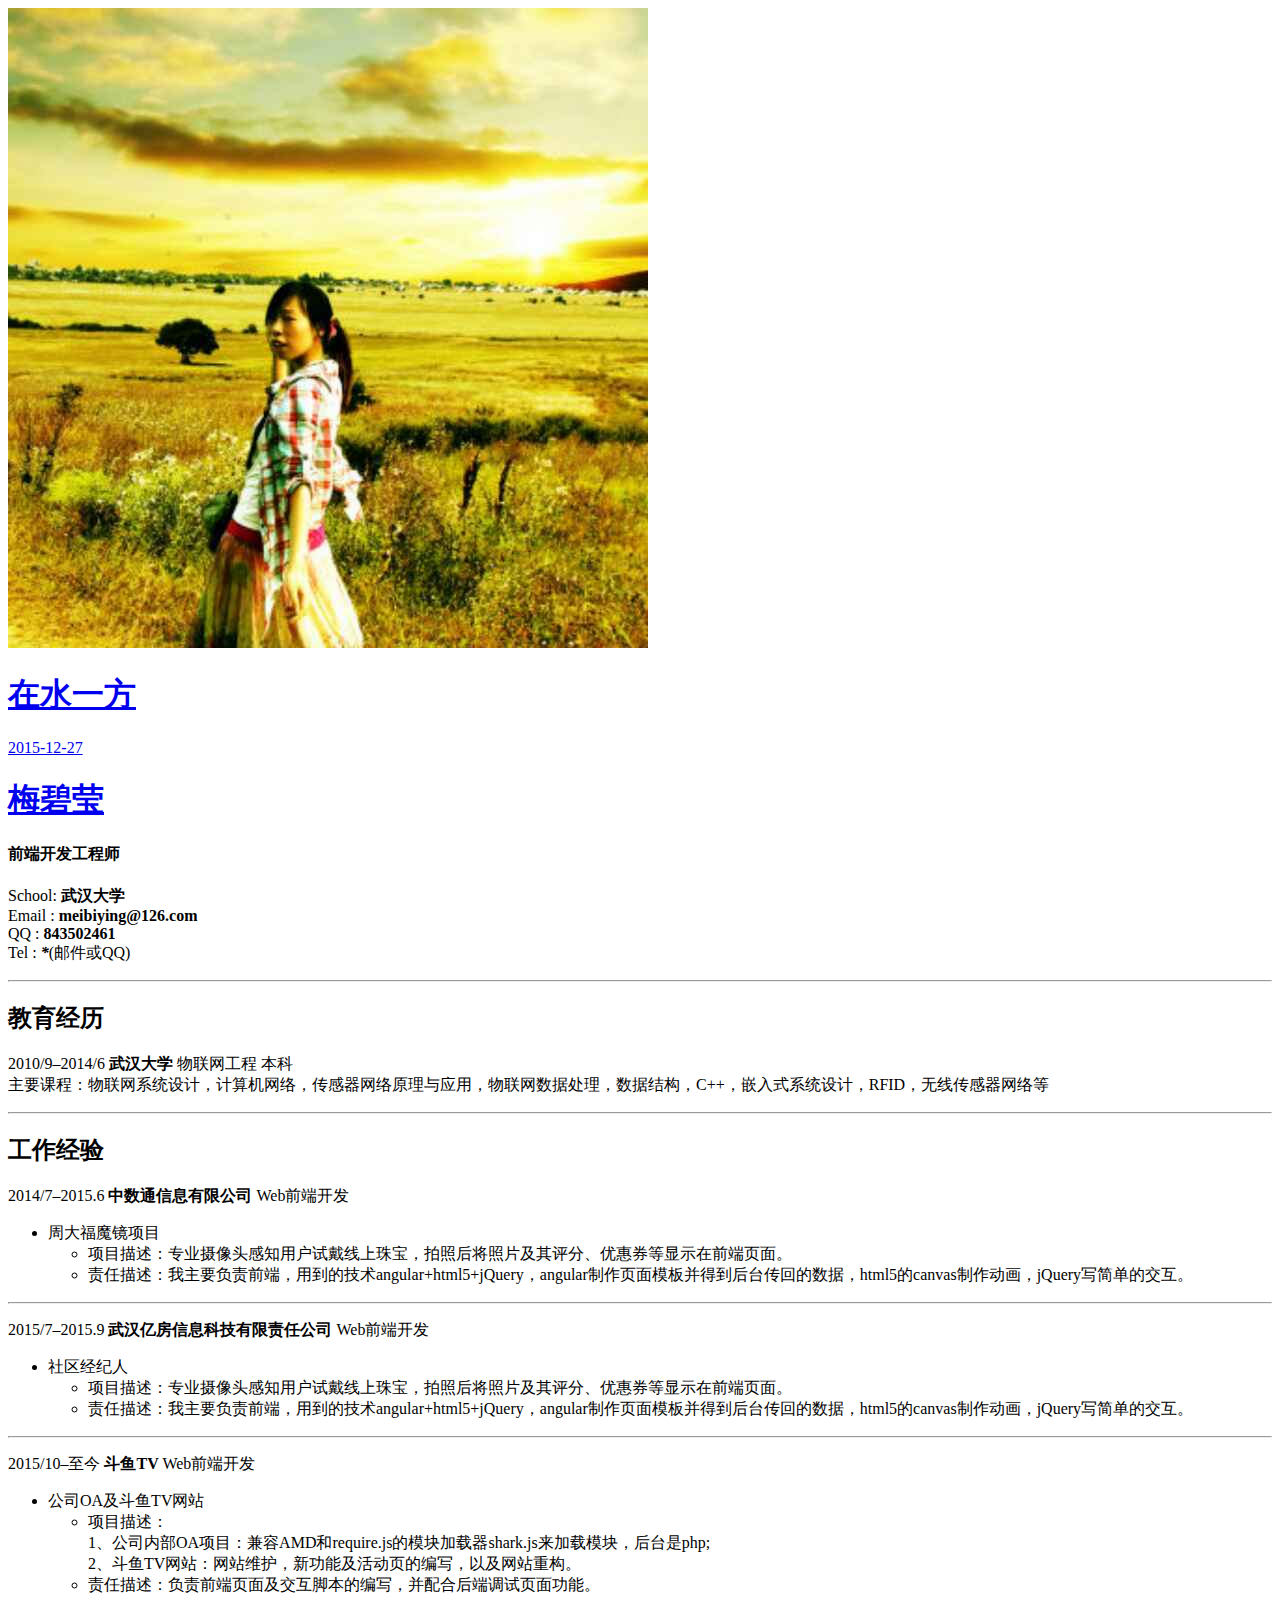
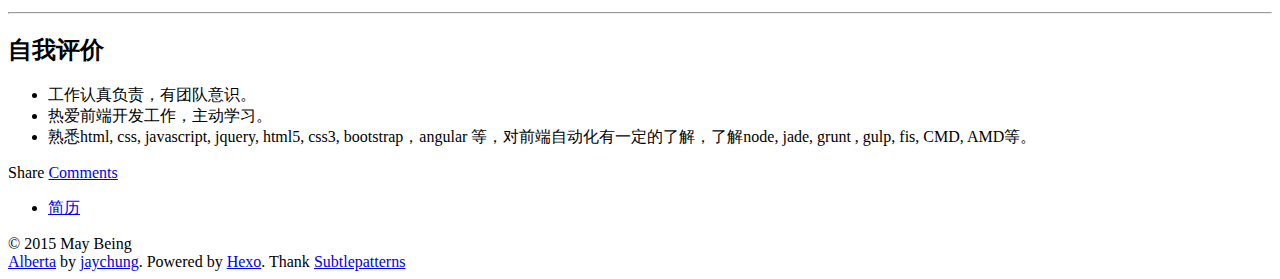
==== commit 810346cd: "Site updated: 2015-12-27 18:38:26" ====
--- a/index.html
+++ b/index.html
@@ -28,7 +28,7 @@
   <div id="overlay"></div>
   <div id="header-outer" class="outer">
     <div id="profile_img">
-      <img id="circle_img" src="source/css/images/me.jpg" />
+      <img id="circle_img" src="images/me.jpg" />
     </div>
     <div id="header-title" class="inner">
       <h1 id="logo-wrap">
